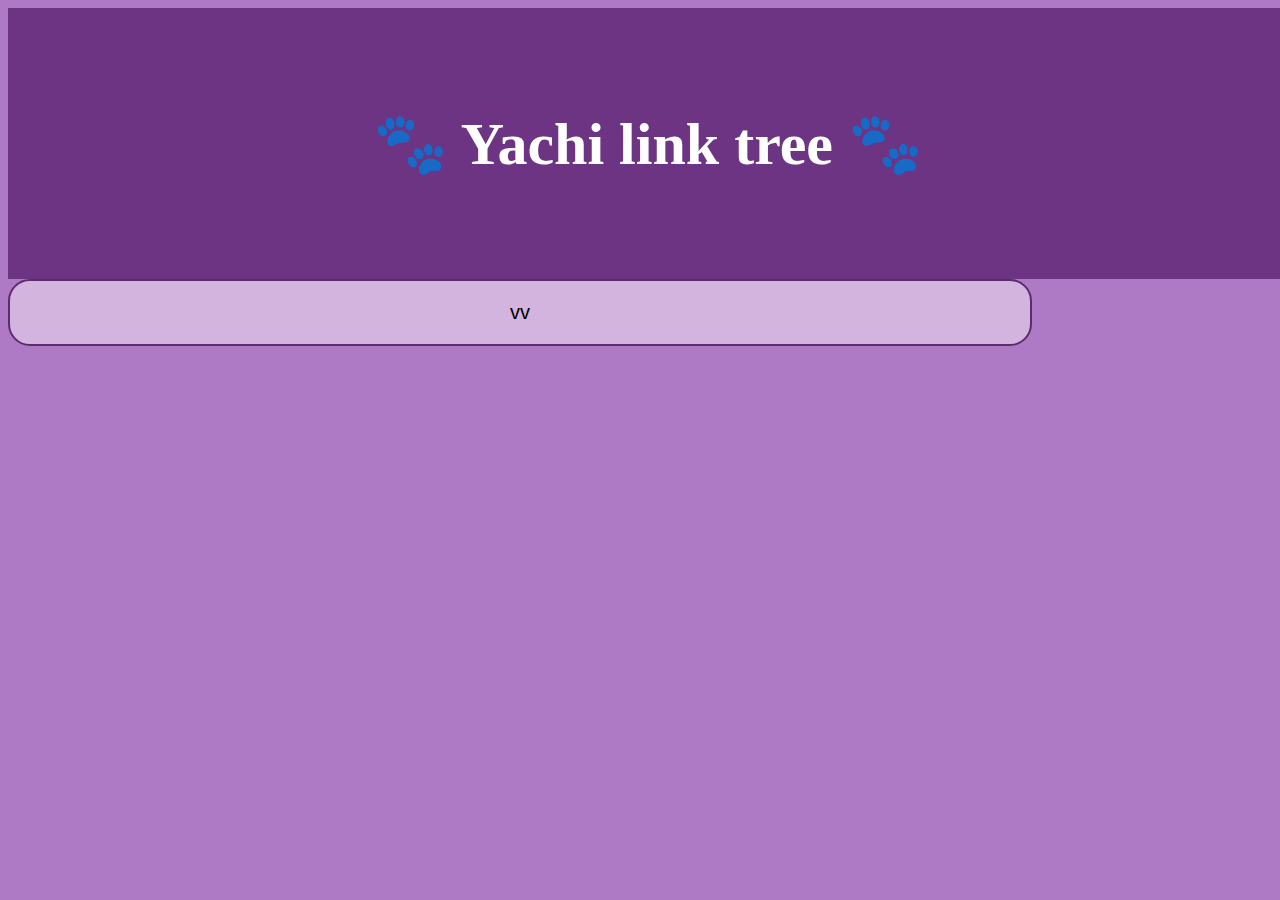
==== index.html @ 88ea3abb "index.html" ====
<html>
    <head>
        <title>Yachi link tree</title>
        <link rel="shortcut icon" href="yachipfp.png">
    </head>

    <body style="background-color: #AF7AC5 ;"> 
        <div class="headerlmao">
            <h1 style="font-size: 60px;">🐾 Yachi link tree 🐾</h1>
        </div>
    </body>

</html>
    <button class="lolbtn">vv</button>

    <style>
        body {
            width: 100%
        }

        .headerlmao {
            padding: 60px;
            text-align: center;
            background-color: #6C3483;
            color: white;
        }

        .lolbtn {
            width: 80%;
            text-align: center;
            border-radius: 5px;
            background: #D2B4DE;
            border: none;
            color: black;
            padding: 20px 30px;
            cursor: pointer;
            font-size: 20px;
            border-color: #5B2C6F;
            border-style: solid;
            border-width: 2px;
            border-radius: 22px;
        }
    </style>
</html>
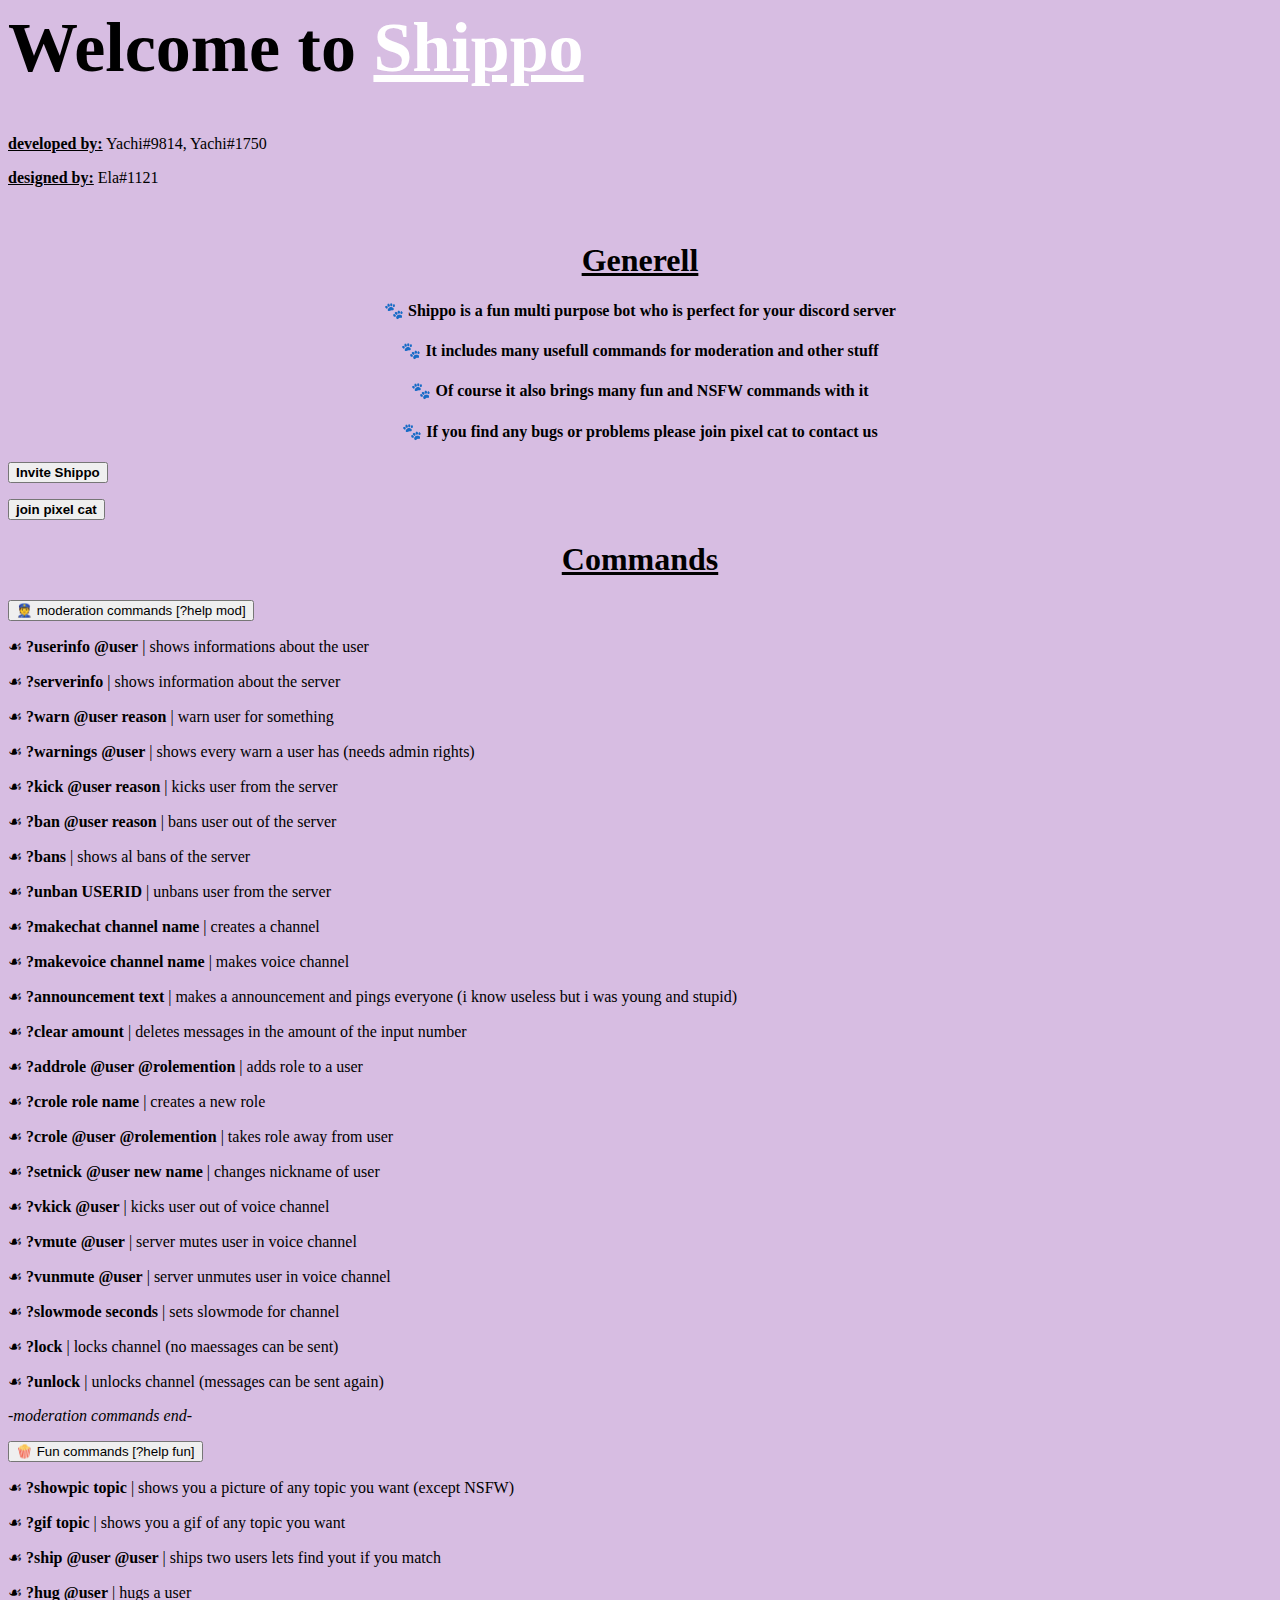
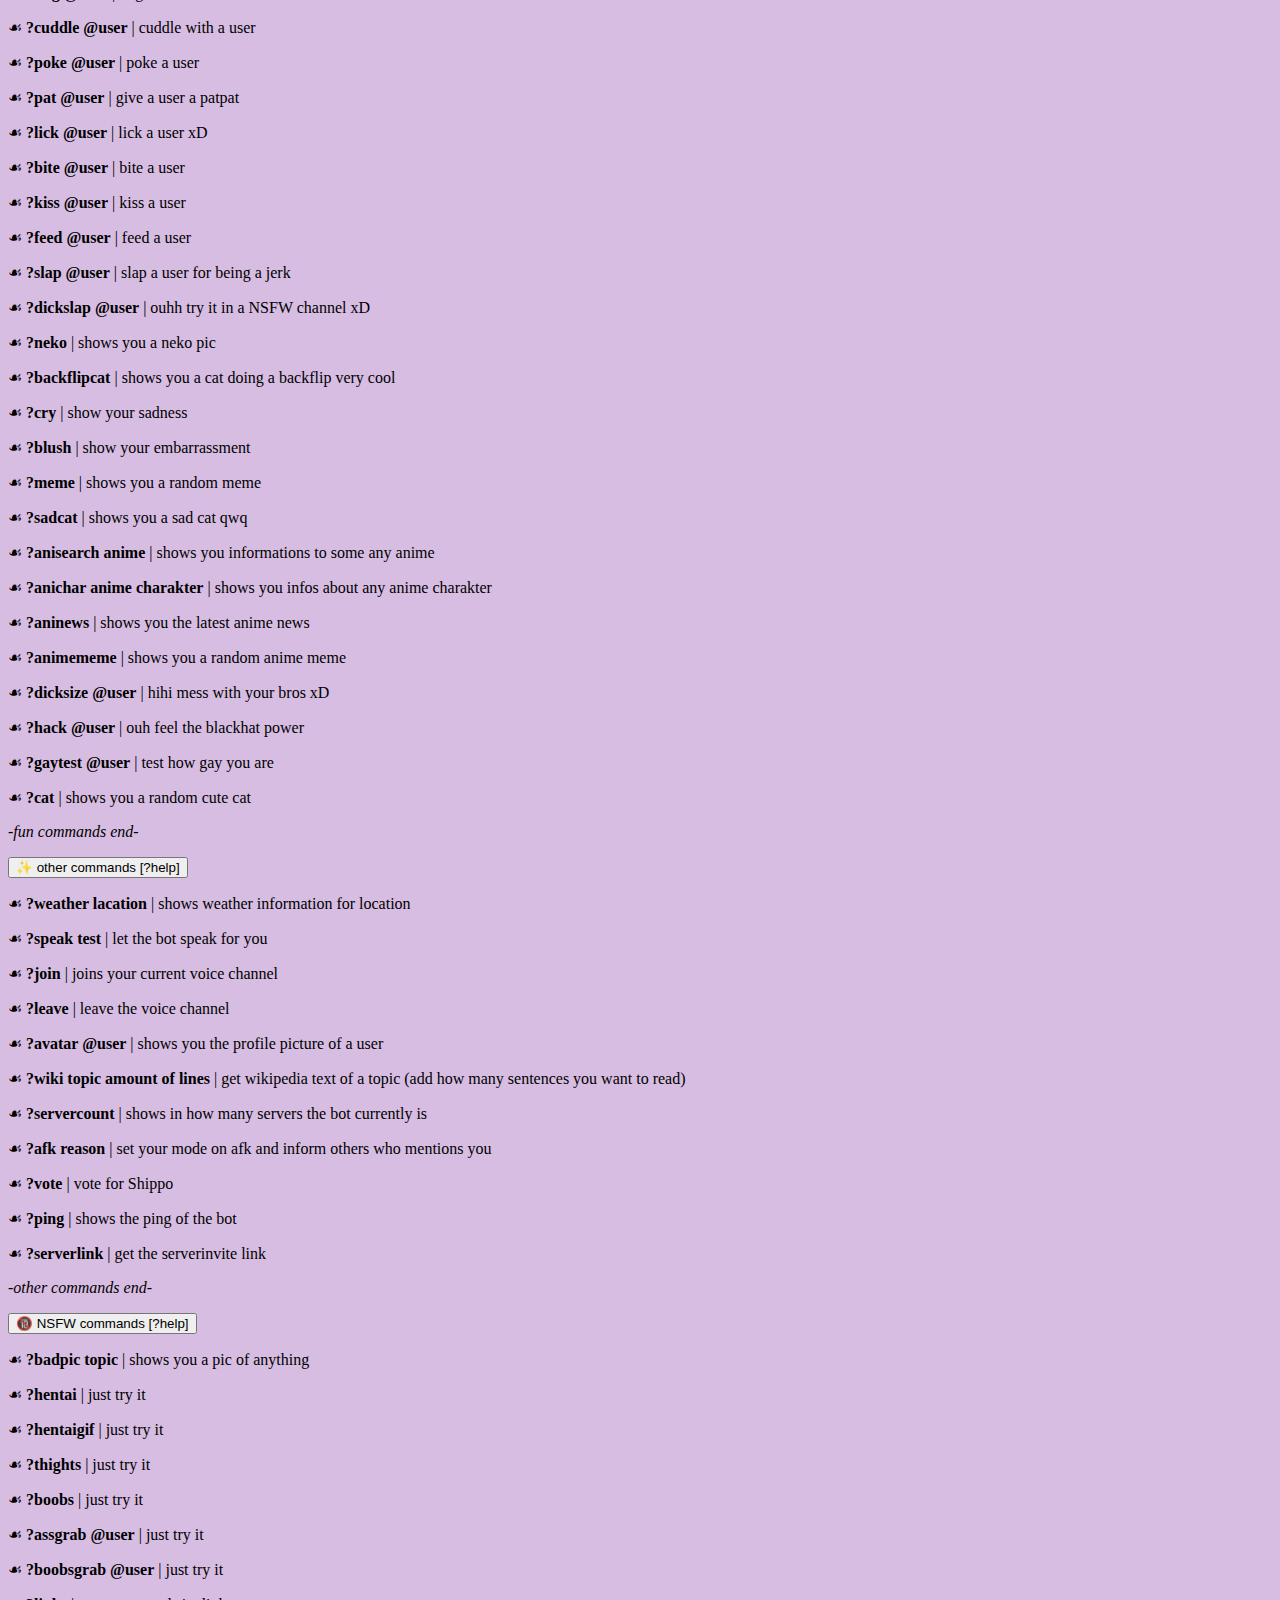
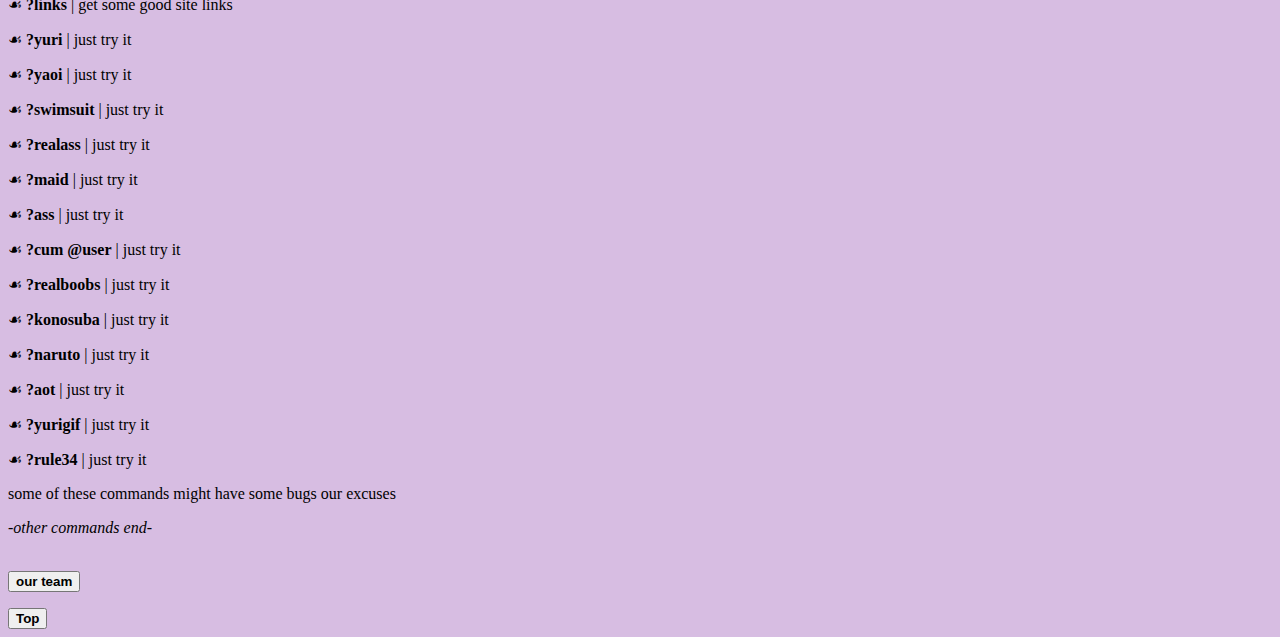
==== commit ad2b04a2: "Update index.html" ====
--- a/index.html
+++ b/index.html
@@ -1,44 +1,153 @@
 <html>
-    <head>
-        <title>Yachi link tree</title>
-        <link rel="shortcut icon" href="yachipfp.png">
-    </head>
 
-    <body style="background-color: #AF7AC5 ;"> 
-        <div class="headerlmao">
-            <h1 style="font-size: 60px;">🐾 Yachi link tree 🐾</h1>
-        </div>
-    </body>
+<head>
+  <title>Shippo</title>
+  <link rel="shortcut icon" href="/pics/shippopfp.png" />
+  <link rel="stylesheet" href="style.css">
+  <link rel="stylesheet" href="https://maxcdn.bootstrapcdn.com/font-awesome/4.7.0/css/font-awesome.min.css">
+</head>
+
+<body style="background-color:#D7BDE2 ;">
+  <link href="contact-form.css" rel="stylesheet">
+  <div class="about-section">
+    <h1 style="font-size: 70px;">Welcome to <a style="color: white;" href="https://top.gg/de/bot/1003002164349784125"
+        target="_blank">Shippo</a>
+    </h1>
+  </div>
+
+  <p style="text-align: left;"><b><u>developed by:</u></b> Yachi#9814, Yachi#1750</p>
+  <p style="text-align: left;"><b><u>designed by:</u></b> Ela#1121 </p>
+  <br>
+  <p> </p>
+  <h1 style="text-align:center"><u>Generell</u></h1>
+  <h4 style="text-align: center;">🐾 Shippo is a fun multi purpose bot who is perfect for your discord server </h4>
+  <h4 style="text-align: center;">🐾 It includes many usefull commands for moderation and other stuff </h4>
+  <h4 style="text-align: center;">🐾 Of course it also brings many fun and NSFW commands with it </h4>
+  <h4 style="text-align: center;">🐾 If you find any bugs or problems please join pixel cat to contact us </h4>
+  </h4>
+
+  <button
+    onclick="window.open('https://discord.com/api/oauth2/authorize?client_id=1003002164349784125&permissions=1635845143799&scope=bot%20applications.commands', '_blank')"
+    class="lolbtn"><b>Invite Shippo</b></button>
+  <p> </p>
+  <button onclick="window.open('https://discord.gg/28YgFQe4Ex', '_blank')" class="lolbtn"><b>join pixel cat</b></button>
+
+  <p> </p>
+  <h1 style="text-align:center"><b><u>Commands</u></b></h1>
+  <button class="accordion">👮 moderation commands [?help mod]</button>
+  <div class="panel">
+    <p>☙ <b>?userinfo @user</b> | shows informations about the user</p>
+    <p>☙ <b>?serverinfo</b> | shows information about the server</p>
+    <p>☙ <b>?warn @user reason</b> | warn user for something</p>
+    <p>☙ <b>?warnings @user</b> | shows every warn a user has (needs admin rights)</p>
+    <p>☙ <b>?kick @user reason</b> | kicks user from the server</p>
+    <p>☙ <b>?ban @user reason</b> | bans user out of the server</p>
+    <p>☙ <b>?bans</b> | shows al bans of the server</p>
+    <p>☙ <b>?unban USERID</b> | unbans user from the server</p>
+    <p>☙ <b>?makechat channel name </b>| creates a channel</p>
+    <p>☙ <b>?makevoice channel name</b> | makes voice channel</p>
+    <p>☙ <b>?announcement text</b> | makes a announcement and pings everyone (i know useless but i was young and stupid)
+    </p>
+    <p>☙ <b>?clear amount</b> | deletes messages in the amount of the input number</p>
+    <p>☙ <b>?addrole @user @rolemention</b> | adds role to a user</p>
+    <p>☙ <b>?crole role name</b> | creates a new role</p>
+    <p>☙ <b>?crole @user @rolemention</b> | takes role away from user</p>
+    <p>☙ <b>?setnick @user new name</b> | changes nickname of user</p>
+    <p>☙ <b>?vkick @user</b> | kicks user out of voice channel</p>
+    <p>☙ <b>?vmute @user</b> | server mutes user in voice channel</p>
+    <p>☙ <b>?vunmute @user</b> | server unmutes user in voice channel</p>
+    <p>☙ <b>?slowmode seconds</b> | sets slowmode for channel</p>
+    <p>☙ <b>?lock</b> | locks channel (no maessages can be sent)</p>
+    <p>☙ <b>?unlock</b> | unlocks channel (messages can be sent again)</p>
+    <p><em>-moderation commands end-</em></p>
+  </div>
+
+  <button class="accordion">🍿 Fun commands [?help fun]</button>
+  <div class="panel">
+    <p>☙ <b>?showpic topic</b> | shows you a picture of any topic you want (except NSFW)</p>
+    <p>☙ <b>?gif topic</b> | shows you a gif of any topic you want</p>
+    <p>☙ <b>?ship @user @user</b> | ships two users lets find yout if you match</p>
+    <p>☙ <b>?hug @user</b> | hugs a user</p>
+    <p>☙ <b>?cuddle @user</b> | cuddle with a user</p>
+    <p>☙ <b>?poke @user</b> | poke a user</p>
+    <p>☙ <b>?pat @user</b> | give a user a patpat</p>
+    <p>☙ <b>?lick @user</b> | lick a user xD</p>
+    <p>☙ <b>?bite @user</b> | bite a user</p>
+    <p>☙ <b>?kiss @user</b> | kiss a user</p>
+    <p>☙ <b>?feed @user</b> | feed a user</p>
+    <p>☙ <b>?slap @user</b> | slap a user for being a jerk</p>
+    <p>☙ <b>?dickslap @user</b> | ouhh try it in a NSFW channel xD</p>
+    <p>☙ <b>?neko</b> | shows you a neko pic</p>
+    <p>☙ <b>?backflipcat</b> | shows you a cat doing a backflip very cool</p>
+    <p>☙ <b>?cry</b> | show your sadness</p>
+    <p>☙ <b>?blush</b> | show your embarrassment</p>
+    <p>☙ <b>?meme</b> | shows you a random meme</p>
+    <p>☙ <b>?sadcat</b> | shows you a sad cat qwq</p>
+    <p>☙ <b>?anisearch anime</b> | shows you informations to some any anime</p>
+    <p>☙ <b>?anichar anime charakter</b> | shows you infos about any anime charakter</p>
+    <p>☙ <b>?aninews</b> | shows you the latest anime news</p>
+    <p>☙ <b>?animememe</b> | shows you a random anime meme</p>
+    <p>☙ <b>?dicksize @user</b> | hihi mess with your bros xD</p>
+    <p>☙ <b>?hack @user</b> | ouh feel the blackhat power</p>
+    <p>☙ <b>?gaytest @user</b> | test how gay you are</p>
+    <p>☙ <b>?cat</b> | shows you a random cute cat</p>
+    <p><em>-fun commands end-</em></p>
+  </div>
+
+  <button class="accordion">✨ other commands [?help]</button>
+  <div class="panel">
+    <p>☙ <b>?weather lacation</b> | shows weather information for location</p>
+    <p>☙ <b>?speak test</b> | let the bot speak for you</p>
+    <p>☙ <b>?join</b> | joins your current voice channel</p>
+    <p>☙ <b>?leave</b> | leave the voice channel</p>
+    <p>☙ <b>?avatar @user</b> | shows you the profile picture of a user</p>
+    <p>☙ <b>?wiki topic amount of lines</b> | get wikipedia text of a topic (add how many sentences you want to read)
+    </p>
+    <p>☙ <b>?servercount</b> | shows in how many servers the bot currently is</p>
+    <p>☙ <b>?afk reason</b> | set your mode on afk and inform others who mentions you</p>
+    <p>☙ <b>?vote</b> | vote for Shippo</p>
+    <p>☙ <b>?ping</b> | shows the ping of the bot</p>
+    <p>☙ <b>?serverlink</b> | get the serverinvite link</p>
+    <p><em>-other commands end-</em></p>
+  </div>
+
+  <button class="accordion">🔞 NSFW commands [?help]</button>
+  <div class="panel">
+    <p>☙ <b>?badpic topic</b> | shows you a pic of anything</p>
+    <p>☙ <b>?hentai</b> | just try it</p>
+    <p>☙ <b>?hentaigif</b> | just try it</p>
+    <p>☙ <b>?thights</b> | just try it</p>
+    <p>☙ <b>?boobs</b> | just try it</p>
+    <p>☙ <b>?assgrab @user</b> | just try it</p>
+    <p>☙ <b>?boobsgrab @user</b> | just try it</p>
+    <p>☙ <b>?links</b> | get some good site links</p>
+    <p>☙ <b>?yuri</b> | just try it</p>
+    <p>☙ <b>?yaoi</b> | just try it</p>
+    <p>☙ <b>?swimsuit</b> | just try it</p>
+    <p>☙ <b>?realass</b> | just try it</p>
+    <p>☙ <b>?maid</b> | just try it</p>
+    <p>☙ <b>?ass</b> | just try it</p>
+    <p>☙ <b>?cum @user</b> | just try it</p>
+    <p>☙ <b>?realboobs</b> | just try it</p>
+    <p>☙ <b>?konosuba</b> | just try it</p>
+    <p>☙ <b>?naruto</b> | just try it</p>
+    <p>☙ <b>?aot</b> | just try it</p>
+    <p>☙ <b>?yurigif</b> | just try it</p>
+    <p>☙ <b>?rule34</b> | just try it</p>
+    <p>some of these commands might have some bugs our excuses</p>
+    <p><em>-other commands end-</em></p>
+  </div>
+
+  <br>
+  <button onclick="window.location.href = 'team.html';" class="lolbtn"><b>our team</b></button>
+  <p> </p>
+
+  <footer>
+    <button onclick="topFunction()" id="myBtn" title="Go to top" class="topbtn"><b>Top</b></button>
+  </footer>
+
+</body>
+
+<script src="script.js"></script>
 
 </html>
-    <button class="lolbtn">vv</button>
-
-    <style>
-        body {
-            width: 100%
-        }
-
-        .headerlmao {
-            padding: 60px;
-            text-align: center;
-            background-color: #6C3483;
-            color: white;
-        }
-
-        .lolbtn {
-            width: 80%;
-            text-align: center;
-            border-radius: 5px;
-            background: #D2B4DE;
-            border: none;
-            color: black;
-            padding: 20px 30px;
-            cursor: pointer;
-            font-size: 20px;
-            border-color: #5B2C6F;
-            border-style: solid;
-            border-width: 2px;
-            border-radius: 22px;
-        }
-    </style>
-</html>
